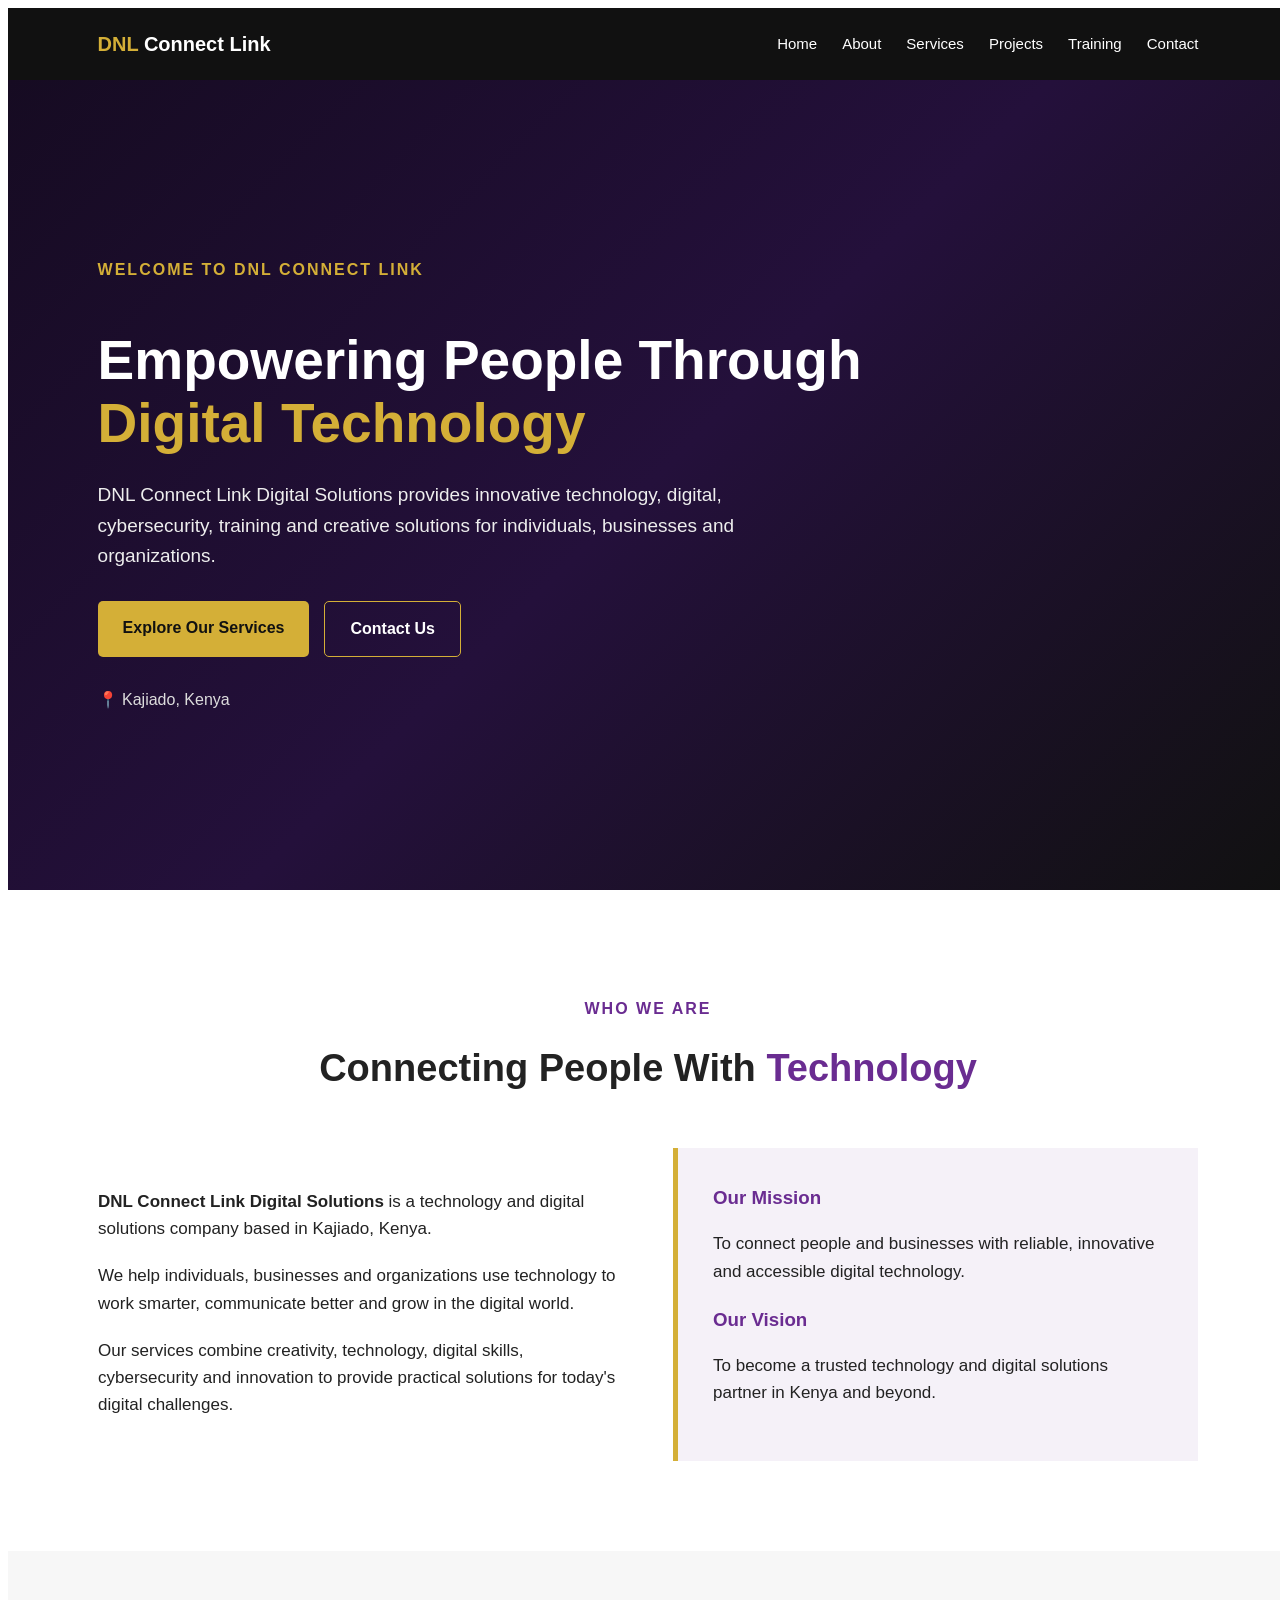
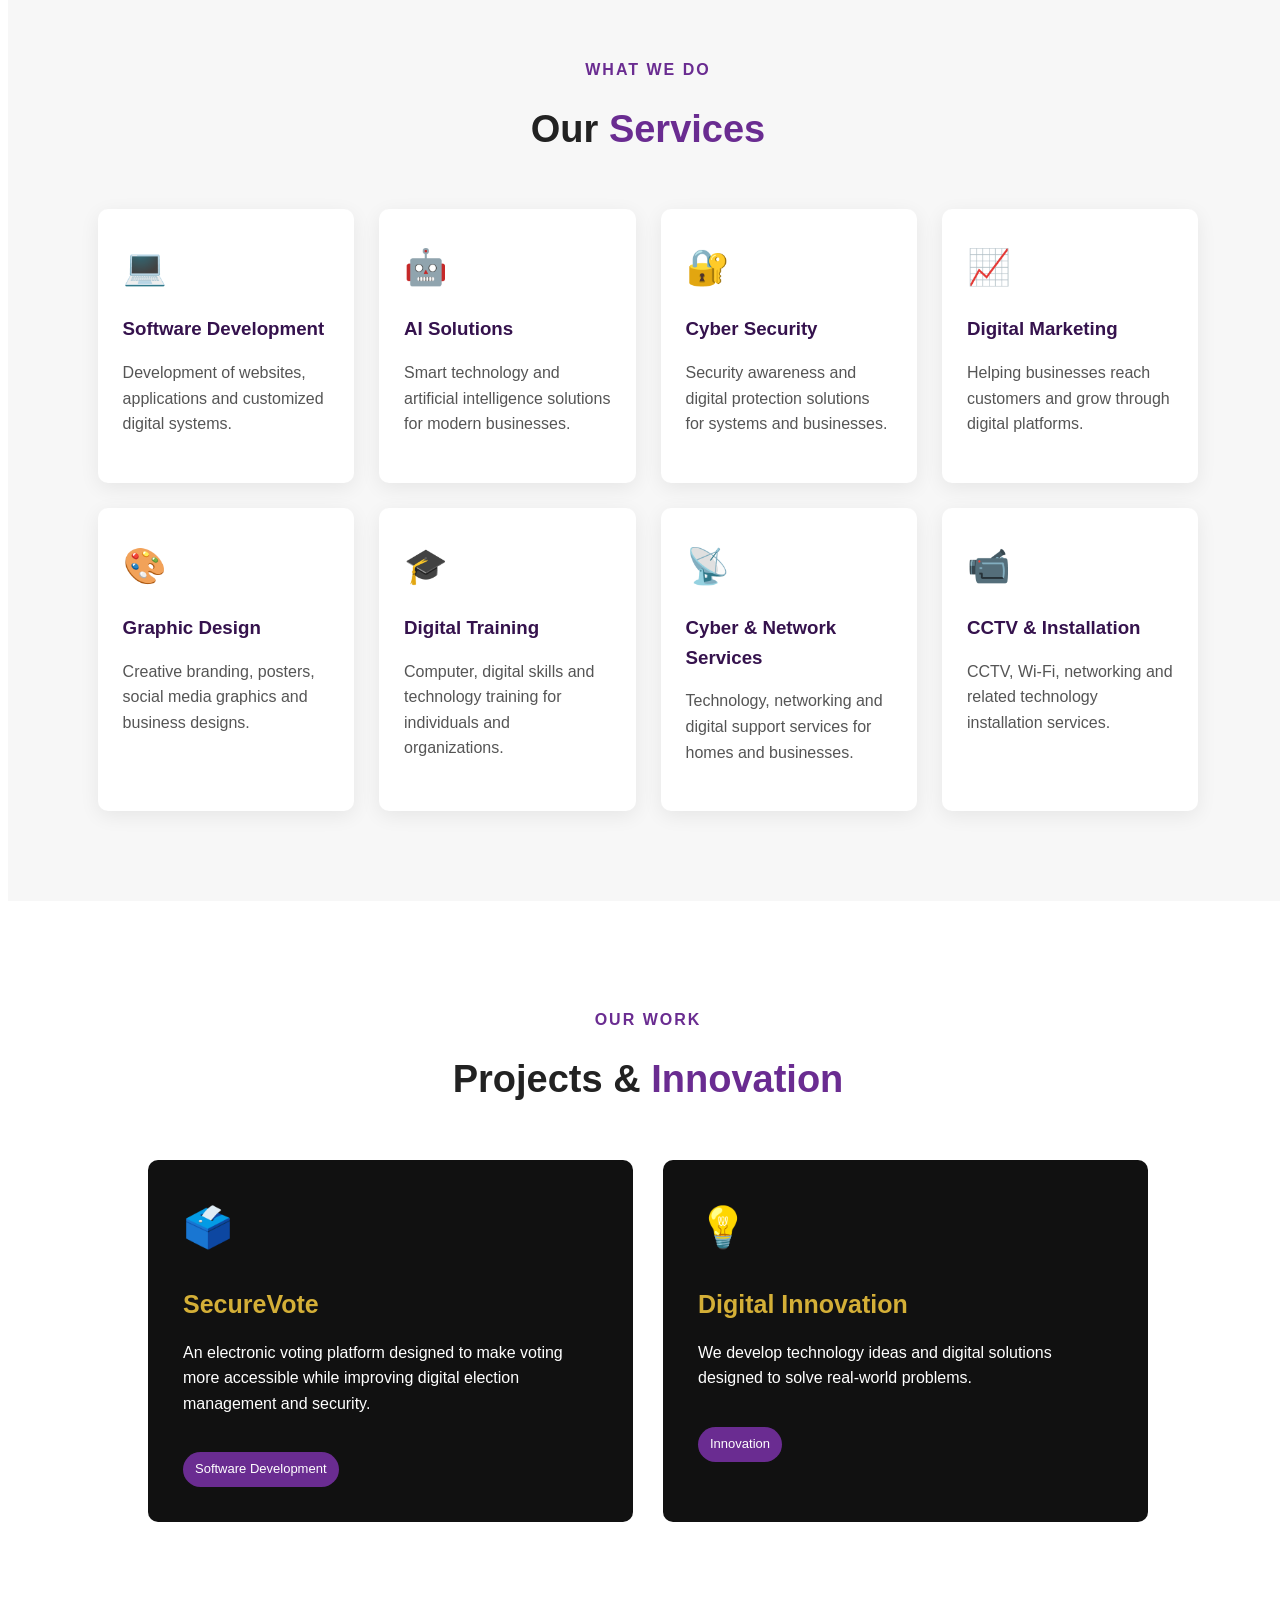
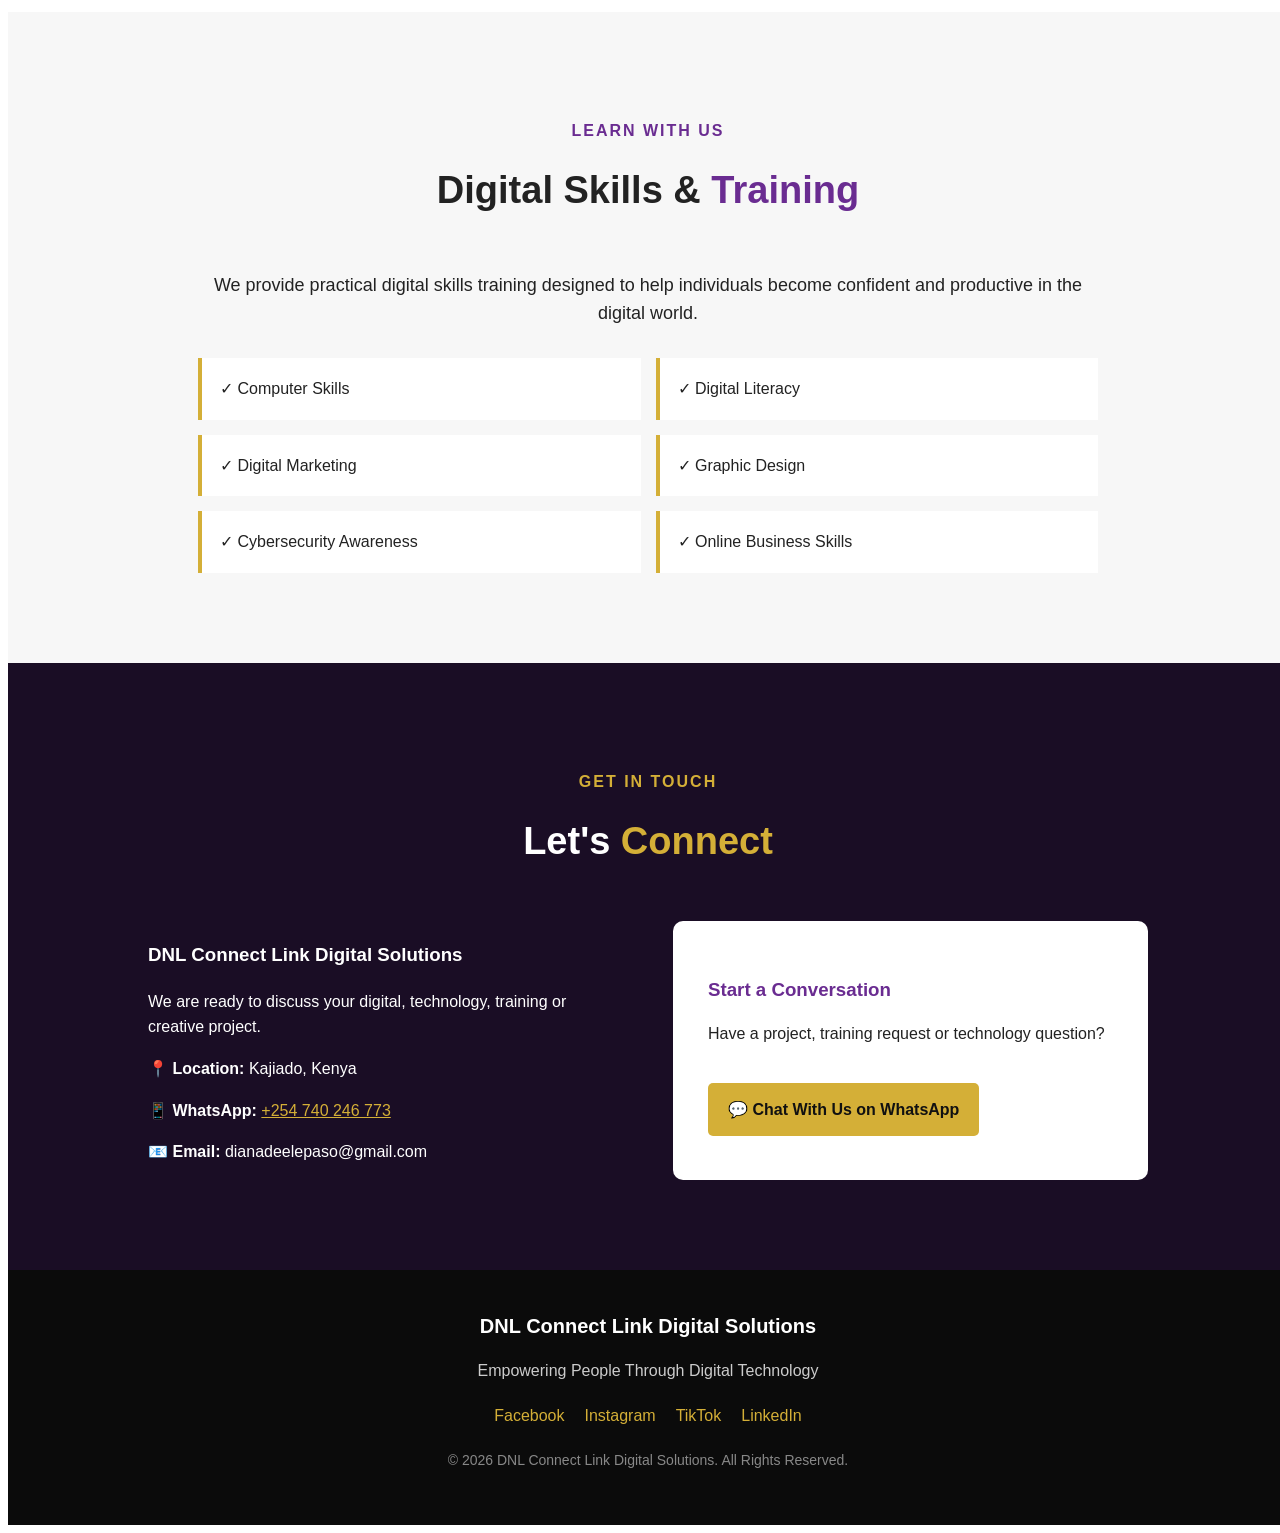
==== index.html @ 57dc77b3 "Add files via upload Upload DNL Connect Link website" ====
<!DOCTYPE html>
<html lang="en">

<head>
    <meta charset="UTF-8">

    <meta name="viewport"
          content="width=device-width, initial-scale=1.0">

    <meta name="description"
          content="DNL Connect Link Digital Solutions in Kajiado, Kenya provides software development, AI solutions, cybersecurity, digital marketing, graphic design, digital training, networking, CCTV and technology services.">

    <meta name="keywords"
          content="DNL Connect Link Digital Solutions, digital solutions Kajiado, software development Kajiado, AI solutions Kenya, cybersecurity Kajiado, digital marketing Kajiado, graphic design Kajiado, computer training Kajiado, CCTV installation Kajiado">

    <meta name="author"
          content="DNL Connect Link Digital Solutions">

    <meta name="robots"
          content="index, follow">

    <meta name="theme-color"
          content="#35124d">

    <title>
        DNL Connect Link Digital Solutions | Technology Services in Kajiado, Kenya
    </title>

    <!-- Open Graph -->
    <meta property="og:title"
          content="DNL Connect Link Digital Solutions | Kajiado, Kenya">

    <meta property="og:description"
          content="Software development, AI solutions, cybersecurity, digital marketing, graphic design, digital training and technology services in Kajiado, Kenya.">

    <meta property="og:type"
          content="website">

    <meta property="og:locale"
          content="en_KE">

    <link rel="stylesheet" href="style.css">
</head>

<body>

    <!-- Navigation -->
    <header class="navbar">

        <div class="logo">
            <span>DNL</span>
            Connect Link
        </div>

        <nav>
            <a href="index.html">Home</a>
            <a href="about.html">About</a>
            <a href="services.html">Services</a>
            <a href="projects.html">Projects</a>
            <a href="training.html">Training</a>
            <a href="contact.html">Contact</a>
        </nav>

    </header>


    <!-- Hero Section -->
    <section id="home" class="hero">

        <div class="hero-content">

            <p class="welcome">
                WELCOME TO DNL CONNECT LINK
            </p>

            <h1>
                Empowering People Through
                <span>Digital Technology</span>
            </h1>

            <p class="hero-text">
                DNL Connect Link Digital Solutions provides
                innovative technology, digital, cybersecurity,
                training and creative solutions for individuals,
                businesses and organizations.
            </p>

            <div class="hero-buttons">

                <a href="services.html" class="btn primary">
                    Explore Our Services
                </a>

                <a href="#contact" class="btn secondary">
                    Contact Us
                </a>

            </div>

            <p class="location">
                📍 Kajiado, Kenya
            </p>

        </div>

    </section>


    <!-- About Section -->
    <section id="about" class="about">

        <div class="section-title">

            <p>WHO WE ARE</p>

            <h2>
                Connecting People With
                <span>Technology</span>
            </h2>

        </div>

        <div class="about-content">

            <div>
                <p>
                    <strong>DNL Connect Link Digital Solutions</strong>
                    is a technology and digital solutions company
                    based in Kajiado, Kenya.
                </p>

                <p>
                    We help individuals, businesses and organizations
                    use technology to work smarter, communicate
                    better and grow in the digital world.
                </p>

                <p>
                    Our services combine creativity, technology,
                    digital skills, cybersecurity and innovation
                    to provide practical solutions for today's
                    digital challenges.
                </p>
            </div>

            <div class="about-card">

                <h3>Our Mission</h3>

                <p>
                    To connect people and businesses with reliable,
                    innovative and accessible digital technology.
                </p>

                <h3>Our Vision</h3>

                <p>
                    To become a trusted technology and digital
                    solutions partner in Kenya and beyond.
                </p>

            </div>

        </div>

    </section>


    <!-- Services Section -->
    <section id="services" class="services">

        <div class="section-title">

            <p>WHAT WE DO</p>

            <h2>
                Our <span>Services</span>
            </h2>

        </div>

        <div class="services-grid">

            <div class="service-card">
                <div class="icon">💻</div>
                <h3>Software Development</h3>
                <p>
                    Development of websites, applications
                    and customized digital systems.
                </p>
            </div>

            <div class="service-card">
                <div class="icon">🤖</div>
                <h3>AI Solutions</h3>
                <p>
                    Smart technology and artificial intelligence
                    solutions for modern businesses.
                </p>
            </div>

            <div class="service-card">
                <div class="icon">🔐</div>
                <h3>Cyber Security</h3>
                <p>
                    Security awareness and digital protection
                    solutions for systems and businesses.
                </p>
            </div>

            <div class="service-card">
                <div class="icon">📈</div>
                <h3>Digital Marketing</h3>
                <p>
                    Helping businesses reach customers and grow
                    through digital platforms.
                </p>
            </div>

            <div class="service-card">
                <div class="icon">🎨</div>
                <h3>Graphic Design</h3>
                <p>
                    Creative branding, posters, social media
                    graphics and business designs.
                </p>
            </div>

            <div class="service-card">
                <div class="icon">🎓</div>
                <h3>Digital Training</h3>
                <p>
                    Computer, digital skills and technology
                    training for individuals and organizations.
                </p>
            </div>

            <div class="service-card">
                <div class="icon">📡</div>
                <h3>Cyber & Network Services</h3>
                <p>
                    Technology, networking and digital support
                    services for homes and businesses.
                </p>
            </div>

            <div class="service-card">
                <div class="icon">📹</div>
                <h3>CCTV & Installation</h3>
                <p>
                    CCTV, Wi-Fi, networking and related
                    technology installation services.
                </p>
            </div>

        </div>

    </section>


    <!-- Projects Section -->
    <section id="projects" class="projects">

        <div class="section-title">

            <p>OUR WORK</p>

            <h2>
                Projects & <span>Innovation</span>
            </h2>

        </div>

        <div class="project-content">

            <div class="project-card">

                <div class="project-icon">
                    🗳️
                </div>

                <h3>SecureVote</h3>

                <p>
                    An electronic voting platform designed to
                    make voting more accessible while improving
                    digital election management and security.
                </p>

                <span class="project-tag">
                    Software Development
                </span>

            </div>

            <div class="project-card">

                <div class="project-icon">
                    💡
                </div>

                <h3>Digital Innovation</h3>

                <p>
                    We develop technology ideas and digital
                    solutions designed to solve real-world
                    problems.
                </p>

                <span class="project-tag">
                    Innovation
                </span>

            </div>

        </div>

    </section>


    <!-- Training Section -->
    <section id="training" class="training">

        <div class="section-title">

            <p>LEARN WITH US</p>

            <h2>
                Digital Skills & <span>Training</span>
            </h2>

        </div>

        <div class="training-content">

            <p>
                We provide practical digital skills training
                designed to help individuals become confident
                and productive in the digital world.
            </p>

            <div class="training-list">

                <div>✓ Computer Skills</div>
                <div>✓ Digital Literacy</div>
                <div>✓ Digital Marketing</div>
                <div>✓ Graphic Design</div>
                <div>✓ Cybersecurity Awareness</div>
                <div>✓ Online Business Skills</div>

            </div>

        </div>

    </section>


    <!-- Contact Section -->
    <section id="contact" class="contact">

        <div class="section-title">

            <p>GET IN TOUCH</p>

            <h2>
                Let's <span>Connect</span>
            </h2>

        </div>

        <div class="contact-content">

            <div class="contact-info">

                <h3>DNL Connect Link Digital Solutions</h3>

                <p>
                    We are ready to discuss your digital,
                    technology, training or creative project.
                </p>

                <p>
                    📍 <strong>Location:</strong>
                    Kajiado, Kenya
                </p>

                <p>
                    📱 <strong>WhatsApp:</strong>
                    <a href="https://wa.me/254740246773">
                        +254 740 246 773
                    </a>
                </p>

                <p>
                    📧 <strong>Email:</strong>
                    dianadeelepaso@gmail.com
                </p>

            </div>

            <div class="contact-card">

                <h3>Start a Conversation</h3>

                <p>
                    Have a project, training request or
                    technology question?
                </p>

                <a
                    href="https://wa.me/254740246773"
                    class="whatsapp-btn"
                    target="_blank">
                    💬 Chat With Us on WhatsApp
                </a>

            </div>

        </div>

    </section>


    <!-- Footer -->
    <footer>

        <div class="footer-logo">
            DNL Connect Link Digital Solutions
        </div>

        <p>
            Empowering People Through Digital Technology
        </p>

        <div class="social-links">

            <a href="#" aria-label="Facebook">Facebook</a>
            <a href="#" aria-label="Instagram">Instagram</a>
            <a href="#" aria-label="TikTok">TikTok</a>
            <a href="#" aria-label="LinkedIn">LinkedIn</a>

        </div>

        <p class="copyright">
            © 2026 DNL Connect Link Digital Solutions.
            All Rights Reserved.
        </p>

    </footer>

<script src="script.js"></script>

<script type="application/ld+json">
{
    "@context": "https://schema.org",
    "@type": "LocalBusiness",
    "name": "DNL Connect Link Digital Solutions",
    "description": "DNL Connect Link Digital Solutions provides software development, AI solutions, cybersecurity, digital marketing, graphic design, digital training, networking, CCTV and technology services.",
    "address": {
        "@type": "PostalAddress",
        "addressLocality": "Kajiado",
        "addressCountry": "KE"
    },
    "telephone": "+254740246773",
    "email": "dianadeelepaso@gmail.com",
    "areaServed": "Kajiado, Kenya",
    "serviceType": [
        "Software Development",
        "AI Solutions",
        "Cybersecurity",
        "Digital Marketing",
        "Graphic Design",
        "Digital Training",
        "Cyber and Network Services",
        "CCTV Installation"
    ]
}
</script>

</body>
</html>
---- style.css ----
```css
* {
    margin: 0;
    padding: 0;
    box-sizing: border-box;
}

html {
    scroll-behavior: smooth;
}

body {
    font-family: Arial, Helvetica, sans-serif;
    line-height: 1.6;
    color: #222;
    background: #ffffff;
}


/* =========================
   NAVIGATION
========================= */

.navbar {
    width: 100%;
    padding: 20px 7%;
    display: flex;
    justify-content: space-between;
    align-items: center;
    background: #111111;
    position: sticky;
    top: 0;
    z-index: 1000;
}

.logo {
    color: #ffffff;
    font-size: 20px;
    font-weight: bold;
}

.logo span {
    color: #d4af37;
}

.navbar nav {
    display: flex;
    gap: 25px;
}

.navbar nav a {
    color: #ffffff;
    text-decoration: none;
    font-size: 15px;
}

.navbar nav a:hover {
    color: #d4af37;
}


/* =========================
   HERO
========================= */

.hero {
    min-height: 90vh;
    display: flex;
    align-items: center;
    padding: 80px 7%;
    background: linear-gradient(
        135deg,
        #160b22,
        #24103b,
        #111111
    );
    color: white;
}

.hero-content {
    max-width: 850px;
}

.welcome {
    color: #d4af37;
    font-weight: bold;
    letter-spacing: 2px;
    margin-bottom: 15px;
}

.hero h1 {
    font-size: 55px;
    line-height: 1.15;
    margin-bottom: 25px;
}

.hero h1 span {
    color: #d4af37;
}

.hero-text {
    font-size: 19px;
    max-width: 720px;
    color: #eeeeee;
    margin-bottom: 30px;
}

.hero-buttons {
    display: flex;
    gap: 15px;
    flex-wrap: wrap;
}

.btn {
    display: inline-block;
    padding: 14px 25px;
    text-decoration: none;
    border-radius: 5px;
    font-weight: bold;
}

.primary {
    background: #d4af37;
    color: #111111;
}

.secondary {
    border: 1px solid #d4af37;
    color: #ffffff;
}

.location {
    margin-top: 30px;
    color: #dddddd;
}


/* =========================
   GENERAL SECTIONS
========================= */

section {
    padding: 90px 7%;
}

.section-title {
    text-align: center;
    margin-bottom: 50px;
}

.section-title p {
    color: #6a2c91;
    font-weight: bold;
    letter-spacing: 2px;
}

.section-title h2 {
    font-size: 38px;
    margin-top: 8px;
}

.section-title h2 span {
    color: #6a2c91;
}


/* =========================
   ABOUT
========================= */

.about-content {
    max-width: 1100px;
    margin: auto;
    display: grid;
    grid-template-columns: 1fr 1fr;
    gap: 50px;
    align-items: center;
}

.about-content p {
    margin-bottom: 20px;
    font-size: 17px;
}

.about-card {
    background: #f5f1f8;
    padding: 35px;
    border-left: 5px solid #d4af37;
}

.about-card h3 {
    color: #6a2c91;
    margin-bottom: 8px;
    margin-top: 15px;
}

.about-card h3:first-child {
    margin-top: 0;
}


/* =========================
   SERVICES
========================= */

.services {
    background: #f7f7f7;
}

.services-grid {
    max-width: 1200px;
    margin: auto;
    display: grid;
    grid-template-columns: repeat(4, 1fr);
    gap: 25px;
}

.service-card {
    background: white;
    padding: 30px 25px;
    border-radius: 10px;
    box-shadow: 0 5px 20px rgba(0,0,0,0.07);
    transition: 0.3s;
}

.service-card:hover {
    transform: translateY(-7px);
}

.icon {
    font-size: 35px;
    margin-bottom: 15px;
}

.service-card h3 {
    margin-bottom: 10px;
    color: #35124d;
}

.service-card p {
    color: #555;
}


/* =========================
   PROJECTS
========================= */

.project-content {
    max-width: 1000px;
    margin: auto;
    display: grid;
    grid-template-columns: 1fr 1fr;
    gap: 30px;
}

.project-card {
    padding: 35px;
    background: #111111;
    color: white;
    border-radius: 10px;
}

.project-icon {
    font-size: 40px;
    margin-bottom: 15px;
}

.project-card h3 {
    color: #d4af37;
    font-size: 25px;
    margin-bottom: 12px;
}

.project-tag {
    display: inline-block;
    margin-top: 20px;
    padding: 7px 12px;
    background: #6a2c91;
    border-radius: 20px;
    font-size: 13px;
}


/* =========================
   TRAINING
========================= */

.training {
    background: #f7f7f7;
}

.training-content {
    max-width: 900px;
    margin: auto;
    text-align: center;
}

.training-content > p {
    font-size: 18px;
    margin-bottom: 30px;
}

.training-list {
    display: grid;
    grid-template-columns: 1fr 1fr;
    gap: 15px;
    text-align: left;
}

.training-list div {
    background: white;
    padding: 18px;
    border-left: 4px solid #d4af37;
}


/* =========================
   CONTACT
========================= */

.contact {
    background: #1a0d25;
    color: white;
}

.contact .section-title p {
    color: #d4af37;
}

.contact .section-title h2 {
    color: white;
}

.contact .section-title h2 span {
    color: #d4af37;
}

.contact-content {
    max-width: 1000px;
    margin: auto;
    display: grid;
    grid-template-columns: 1fr 1fr;
    gap: 50px;
}

.contact-info p {
    margin-bottom: 15px;
}

.contact-info a {
    color: #d4af37;
}

.contact-card {
    background: white;
    color: #222;
    padding: 35px;
    border-radius: 10px;
}

.contact-card h3 {
    color: #6a2c91;
    margin-bottom: 10px;
}

.whatsapp-btn {
    display: inline-block;
    margin-top: 20px;
    padding: 14px 20px;
    background: #d4af37;
    color: #111111;
    text-decoration: none;
    font-weight: bold;
    border-radius: 5px;
}


/* =========================
   FOOTER
========================= */

footer {
    text-align: center;
    padding: 40px 7%;
    background: #0b0b0b;
    color: #cccccc;
}

.footer-logo {
    color: white;
    font-size: 20px;
    font-weight: bold;
    margin-bottom: 10px;
}

.social-links {
    margin: 20px 0;
    display: flex;
    justify-content: center;
    gap: 20px;
    flex-wrap: wrap;
}

.social-links a {
    color: #d4af37;
    text-decoration: none;
}

.copyright {
    font-size: 14px;
    color: #888888;
}


/* =========================
   MOBILE
========================= */

@media (max-width: 900px) {

    .navbar {
        flex-direction: column;
        gap: 15px;
    }

    .navbar nav {
        gap: 12px;
        flex-wrap: wrap;
        justify-content: center;
    }

    .hero h1 {
        font-size: 40px;
    }

    .services-grid {
        grid-template-columns: 1fr 1fr;
    }

    .about-content,
    .project-content,
    .contact-content {
        grid-template-columns: 1fr;
    }
}


@media (max-width: 600px) {

    section {
        padding: 65px 5%;
    }

    .hero {
        min-height: 80vh;
        padding: 60px 5%;
    }

    .hero h1 {
        font-size: 34px;
    }

    .hero-text {
        font-size: 16px;
    }

    .services-grid {
        grid-template-columns: 1fr;
    }

    .training-list {
        grid-template-columns: 1fr;
    }

    .section-title h2 {
        font-size: 30px;
    }

}
```


.services-page-header {
    min-height: 55vh;
    padding: 100px 7%;
    display: flex;
    align-items: center;
    background: linear-gradient(
        135deg,
        #160b22,
        #35124d,
        #111111
    );
    color: white;
}

.services-page-header > div {
    max-width: 850px;
}

.services-page-header h1 {
    font-size: 52px;
    line-height: 1.15;
    margin: 15px 0 20px;
}

.services-page-header h1 span {
    color: #d4af37;
}

.services-page-header p:not(.welcome):not(.location) {
    max-width: 700px;
    font-size: 18px;
    color: #eeeeee;
}


/* Detailed services */

.services-page {
    background: #ffffff;
}

.services-detailed-grid {
    max-width: 1200px;
    margin: auto;
    display: grid;
    grid-template-columns: repeat(2, 1fr);
    gap: 30px;
}

.service-large-card {
    position: relative;
    padding: 40px;
    background: #f8f8f8;
    border-radius: 12px;
    border-top: 4px solid #6a2c91;
    transition: 0.3s;
}

.service-large-card:hover {
    transform: translateY(-6px);
    box-shadow: 0 10px 30px rgba(0,0,0,0.10);
}

.service-number {
    position: absolute;
    top: 20px;
    right: 25px;
    font-size: 30px;
    font-weight: bold;
    color: #dddddd;
}

.service-large-card .icon {
    font-size: 42px;
}

.service-large-card h3 {
    font-size: 25px;
    color: #35124d;
    margin-bottom: 12px;
}

.service-large-card p {
    color: #555;
    margin-bottom: 18px;
}

.service-large-card ul {
    padding-left: 20px;
}

.service-large-card li {
    margin-bottom: 8px;
    color: #444;
}


/* Why choose us */

.why-us {
    background: #f7f7f7;
}

.why-grid {
    max-width: 1100px;
    margin: auto;
    display: grid;
    grid-template-columns: repeat(4, 1fr);
    gap: 25px;
}

.why-grid > div {
    background: white;
    padding: 30px;
    border-radius: 10px;
}

.why-grid h3 {
    color: #6a2c91;
    margin-bottom: 12px;
}

.why-grid p {
    color: #555;
}


/* Call to action */

.service-cta {
    text-align: center;
    background: #1a0d25;
    color: white;
}

.service-cta h2 {
    font-size: 38px;
    margin-bottom: 10px;
}

.service-cta p {
    margin-bottom: 25px;
    color: #dddddd;
}


/* Services mobile */

@media (max-width: 900px) {

    .services-detailed-grid {
        grid-template-columns: 1fr;
    }

    .why-grid {
        grid-template-columns: 1fr 1fr;
    }

    .services-page-header h1 {
        font-size: 42px;
    }

}


@media (max-width: 600px) {

    .services-page-header {
        min-height: 60vh;
        padding: 70px 5%;
    }

    .services-page-header h1 {
        font-size: 34px;
    }

    .why-grid {
        grid-template-columns: 1fr;
    }

    .service-large-card {
        padding: 30px 25px;
    }

    .service-cta h2 {
        font-size: 30px;
    }

}

/* Prevent horizontal scrolling */
html,
body {
    width: 100%;
    max-width: 100%;
    overflow-x: hidden;
}

/* Make all sections fit the screen */
* {
    box-sizing: border-box;
}

/* Keep images and other content inside the screen */
img {
    max-width: 100%;
    height: auto;
}

/* Mobile navigation */
@media (max-width: 700px) {

    .navbar {
        padding: 15px 5%;
        flex-wrap: wrap;
    }

    .nav-links {
        width: 100%;
        justify-content: center;
        flex-wrap: wrap;
        gap: 12px;
        margin-top: 10px;
    }

    .nav-links a {
        font-size: 14px;
    }

    .services-page-header,
    .about-section,
    .why-us,
    .service-cta {
        width: 100%;
        overflow: hidden;
    }

    .services-detailed-grid,
    .about-grid,
    .why-grid {
        width: 100%;
    }

}

/* =========================
   CONTACT FORM
========================= */

.contact-form-container {
    width: 100%;
    max-width: 700px;
    margin: 40px auto;
    padding: 35px;
    background: #ffffff;
    border-radius: 12px;
    box-shadow: 0 8px 25px rgba(0, 0, 0, 0.08);
}

.contact-form-container form {
    width: 100%;
    display: flex;
    flex-direction: column;
}

.contact-form-container label {
    display: block;
    width: 100%;
    margin-top: 18px;
    margin-bottom: 7px;
    font-weight: bold;
    color: #35124d;
}

.contact-form-container input,
.contact-form-container select,
.contact-form-container textarea {
    display: block;
    width: 100%;
    max-width: 100%;
    padding: 14px 16px;
    margin: 0;
    border: 1px solid #ddd;
    border-radius: 8px;
    font-size: 16px;
    font-family: Arial, Helvetica, sans-serif;
    box-sizing: border-box;
}

.contact-form-container textarea {
    min-height: 160px;
    resize: vertical;
}

.contact-form-container button {
    display: block;
    width: 100%;
    margin-top: 25px;
    padding: 15px;
    border: none;
    border-radius: 8px;
    cursor: pointer;
    font-size: 16px;
}

.contact-form-container input:focus,
.contact-form-container select:focus,
.contact-form-container textarea:focus {
    outline: none;
    border-color: #6a2c91;
}

@media (max-width: 600px) {

    .contact-form-container {
        width: 100%;
        padding: 25px 18px;
    }

    .contact-form-container input,
    .contact-form-container select,
    .contact-form-container textarea,
    .contact-form-container button {
        width: 100%;
    }

}
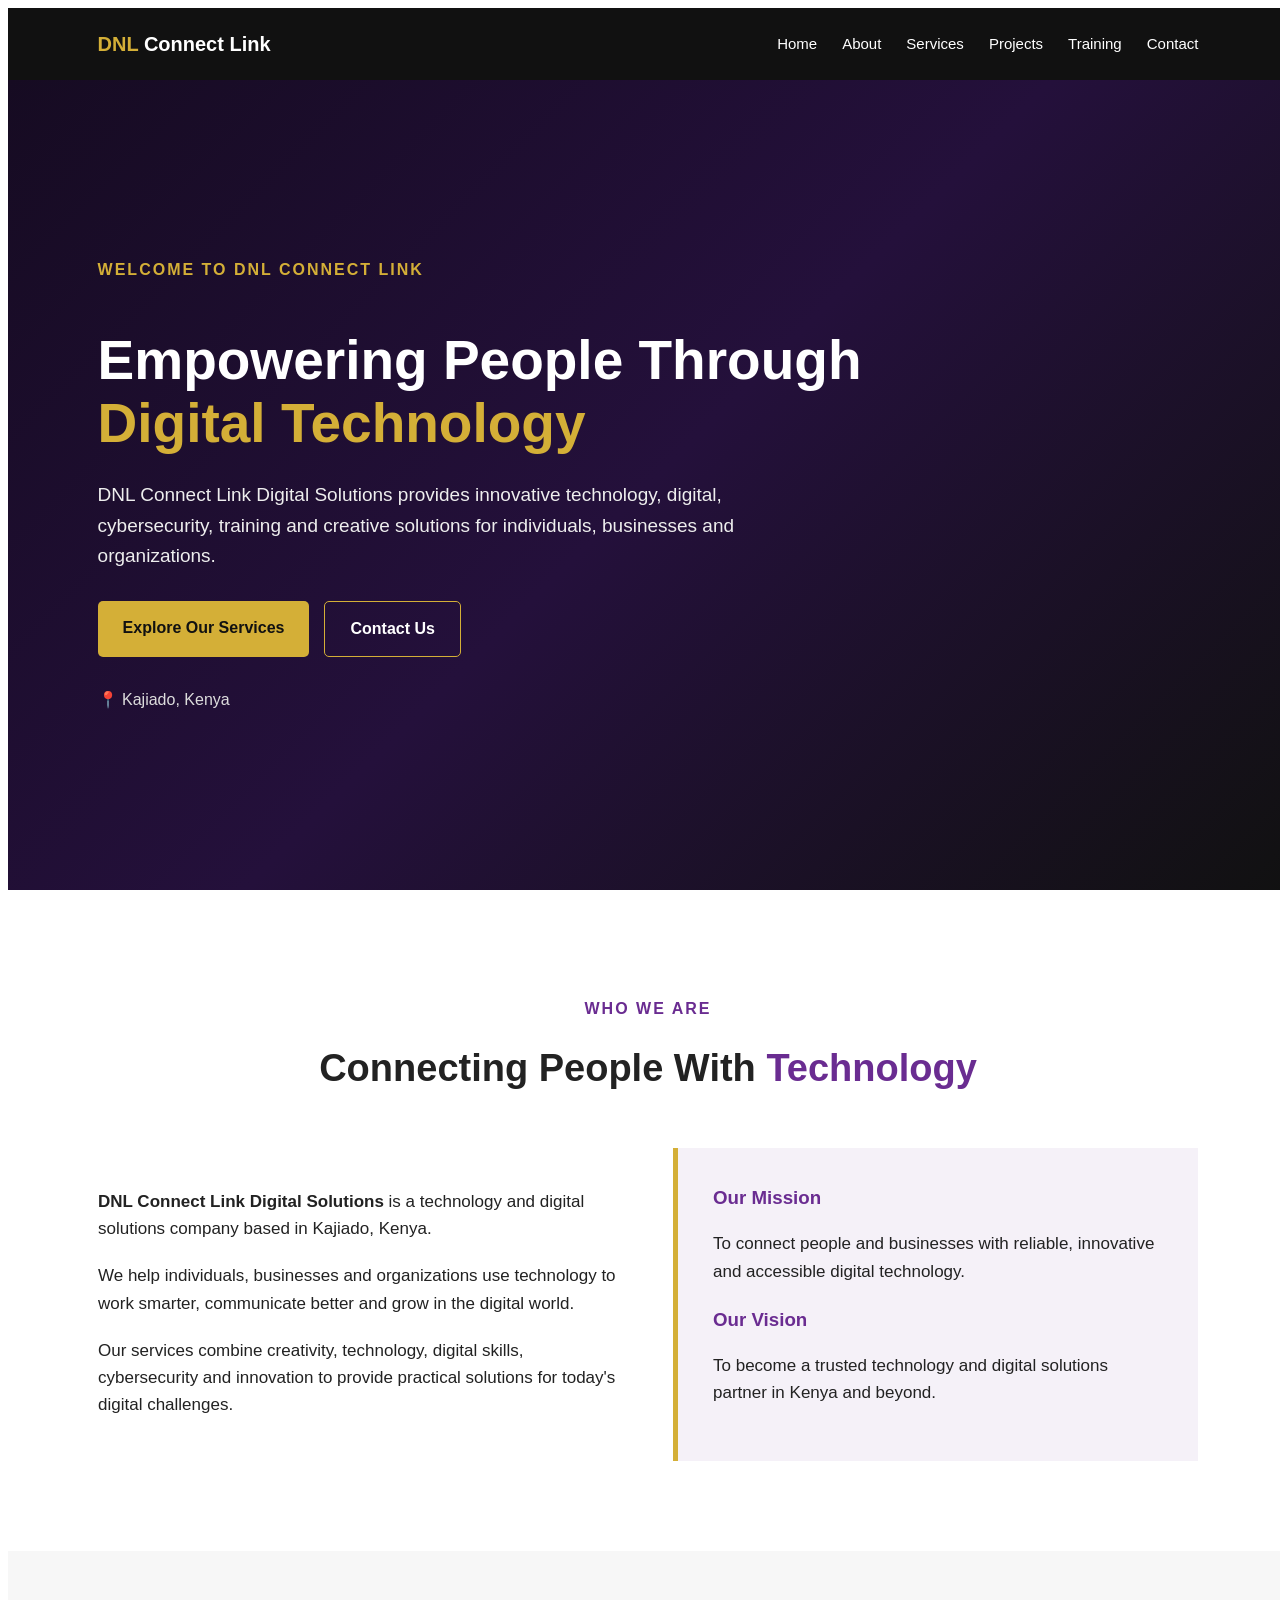
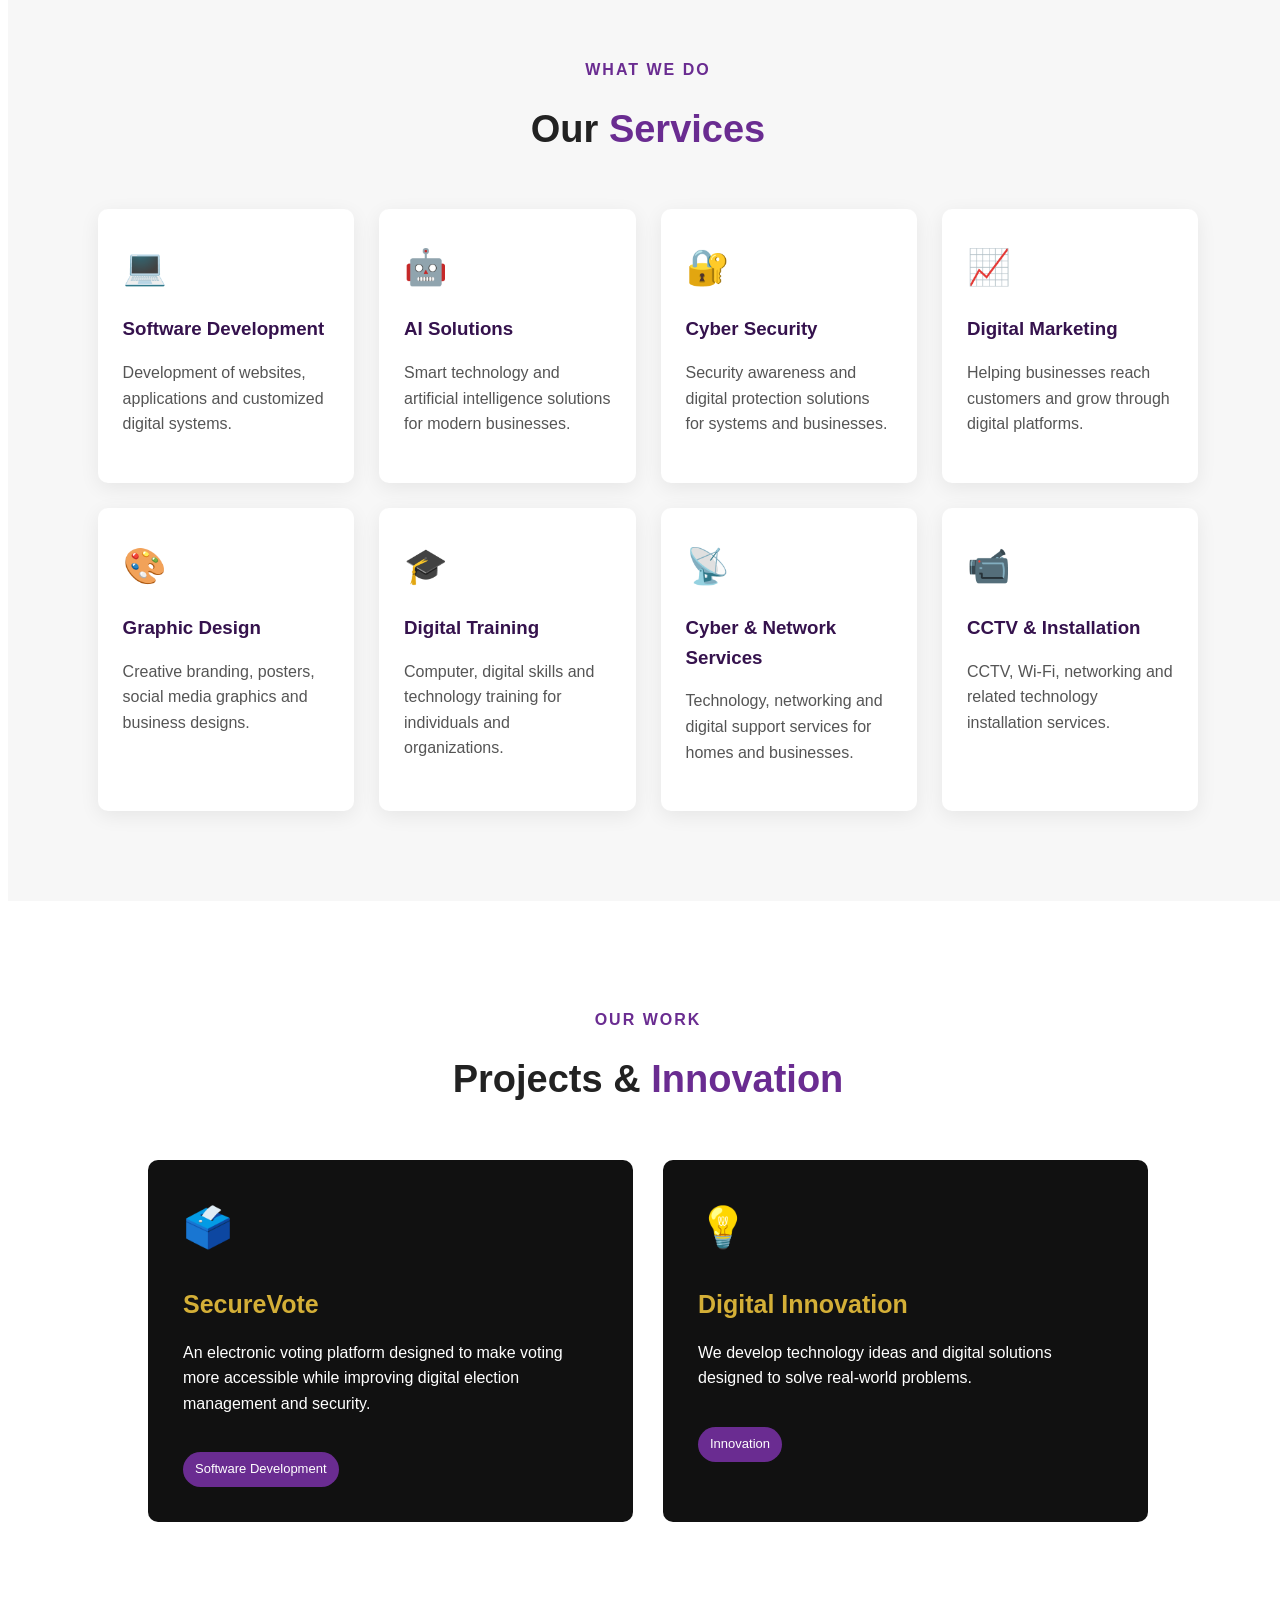
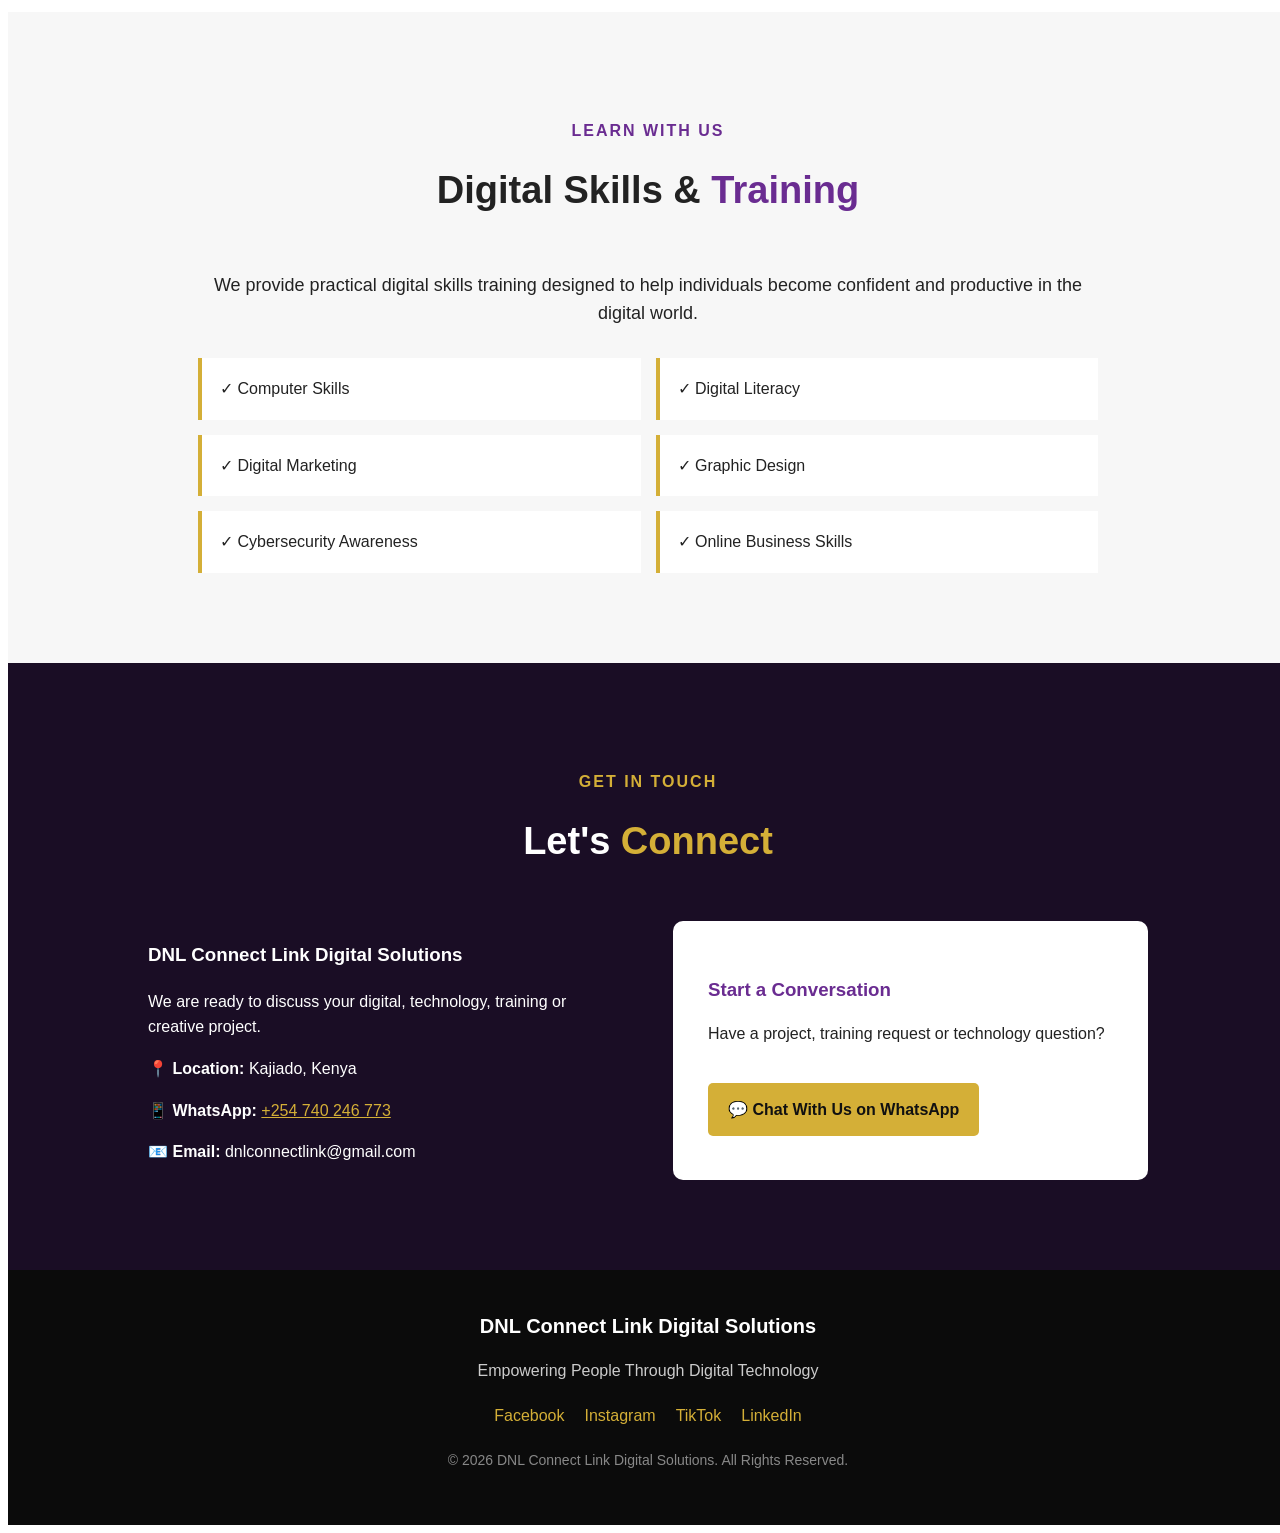
==== commit f632c38a: "Update index.html" ====
--- a/index.html
+++ b/index.html
@@ -6,6 +6,8 @@
 
     <meta name="viewport"
           content="width=device-width, initial-scale=1.0">
+          
+          <meta name="google-site-verification" content="sJnFc-RJofWTsWN-BUQqRW1JeE28vLtkyB50u_E69Io" />
 
     <meta name="description"
           content="DNL Connect Link Digital Solutions in Kajiado, Kenya provides software development, AI solutions, cybersecurity, digital marketing, graphic design, digital training, networking, CCTV and technology services.">
@@ -393,7 +395,7 @@
 
                 <p>
                     📧 <strong>Email:</strong>
-                    dianadeelepaso@gmail.com
+                    dnlconnectlink@gmail.com
                 </p>
 
             </div>
@@ -462,7 +464,7 @@
         "addressCountry": "KE"
     },
     "telephone": "+254740246773",
-    "email": "dianadeelepaso@gmail.com",
+    "email": "dnlconnectlink@gmail.com",
     "areaServed": "Kajiado, Kenya",
     "serviceType": [
         "Software Development",
